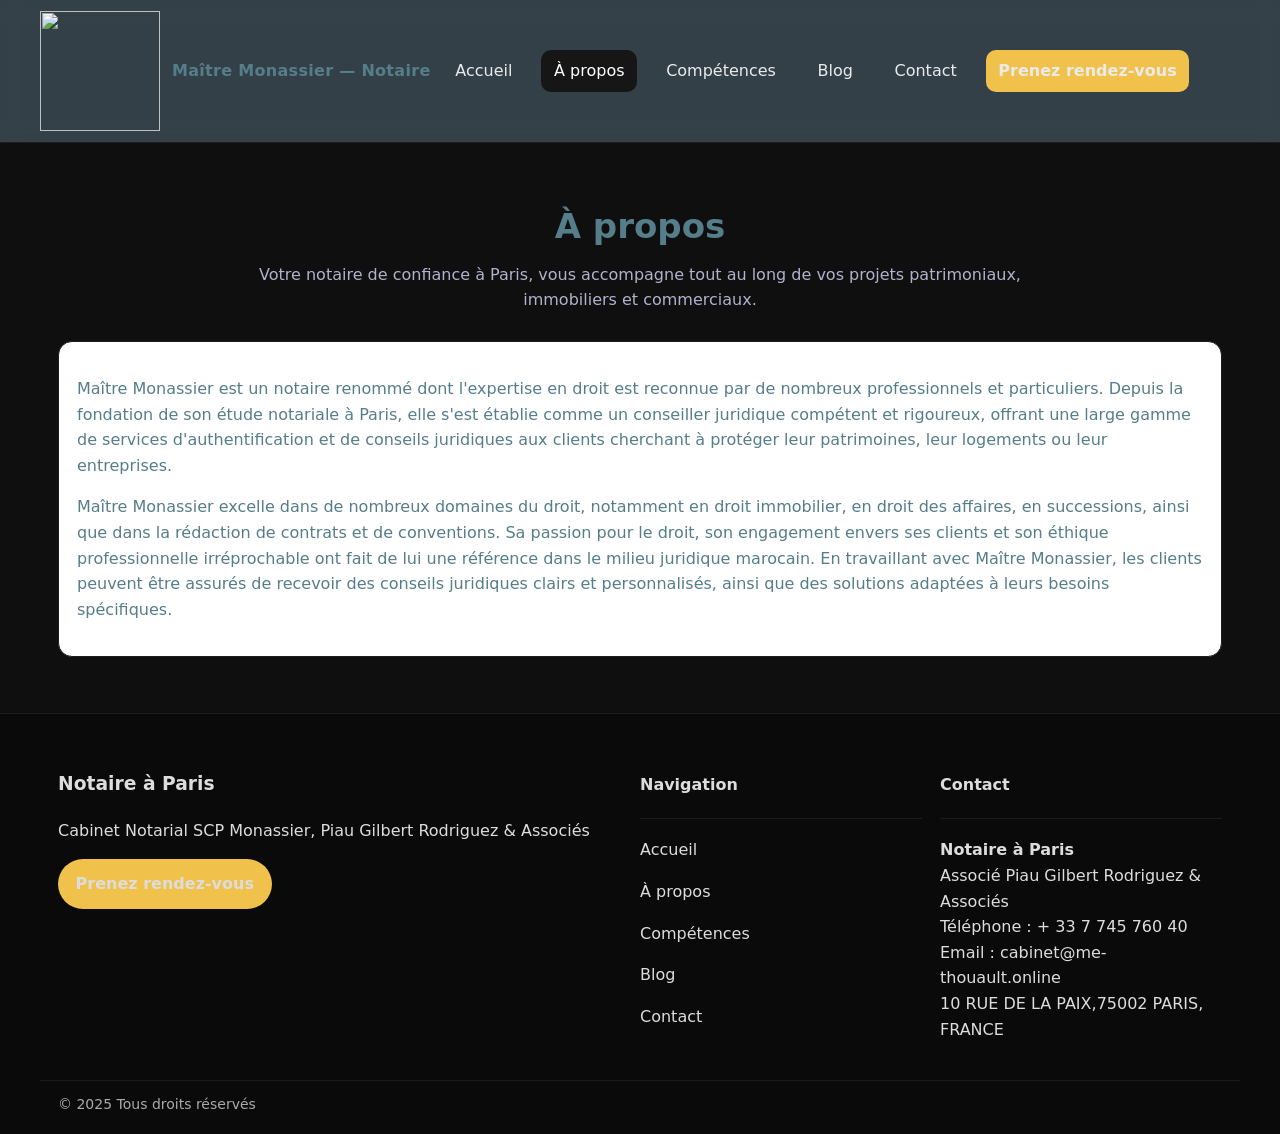
==== about.html @ a701d143 "Add files via upload" ====
<!DOCTYPE html>
<html lang="fr">
<head>
  <meta charset="utf-8"/>
  <meta name="viewport" content="width=device-width, initial-scale=1"/>
  <title>À propos — Maître Monassier</title>
    <link rel="shortcut icon" href="https://encrypted-tbn0.gstatic.com/images?q=tbn:ANd9GcRtzm9_sJG1LfSTzvziaqiGv9pVJh_24LDR3A&s

" />
  <link rel="stylesheet" href="styles.css"/>
</head>
<body>
  
<header class="topbar">
  <div class="container nav">
    <div class="brand">
      <div class="brand"><img src=https://images.seeklogo.com/logo-png/27/2/notaire-de-fance-logo-png_seeklogo-273710.png height=120 width=120>
      <div class="brand__title">Maître Monassier — Notaire</div>
    </div>
    <nav class="menu">
      <a href="index.html">Accueil</a>
      <a href="about.html">À propos</a>
      <a href="competences.html">Compétences</a>
      <a href="blog.html">Blog</a>
      <a href="contact.html">Contact</a>
      <a class="btn" href="contact.html#rdv">Prenez rendez-vous</a>
    </nav>
  </div>
</header>

  <section class="section light">
    <div class="container">
      <h2>À propos</h2>
      <p class="sub">Votre notaire de confiance à Paris, vous accompagne tout au long de vos projets patrimoniaux, immobiliers et commerciaux.</p>
      <div class="card">
        <p>Maître Monassier est un notaire renommé dont l'expertise en droit est reconnue par de nombreux professionnels et particuliers. Depuis la fondation de son étude notariale à Paris, elle s'est établie comme un conseiller juridique compétent et rigoureux, offrant une large gamme de services d'authentification et de conseils juridiques aux clients cherchant à protéger leur patrimoines, leur logements ou leur entreprises.</p>
        <p>Maître Monassier excelle dans de nombreux domaines du droit, notamment en droit immobilier, en droit des affaires, en successions, ainsi que dans la rédaction de contrats et de conventions. Sa passion pour le droit, son engagement envers ses clients et son éthique professionnelle irréprochable ont fait de lui une référence dans le milieu juridique marocain. En travaillant avec Maître Monassier, les clients peuvent être assurés de recevoir des conseils juridiques clairs et personnalisés, ainsi que des solutions adaptées à leurs besoins spécifiques.</p>
      </div>
    </div>
  </section>
  
<footer class="footer">
  <div class="container cols">
    <div>
      <h3>Notaire à Paris</h3>
      <p>Cabinet Notarial SCP Monassier, Piau Gilbert Rodriguez & Associés</p>
      <div class="cta"><a class="btn" href="contact.html#rdv">Prenez rendez-vous</a></div>
    </div>
    <div>
      <h4>Navigation</h4>
      <div class="sep"></div>
      <p><a href="index.html">Accueil</a></p>
      <p><a href="about.html">À propos</a></p>
      <p><a href="competences.html">Compétences</a></p>
      <p><a href="blog.html">Blog</a></p>
      <p><a href="contact.html">Contact</a></p>
    </div>  
    <div>  
      <h4>Contact</h4>
      <div class="sep"></div>
     <p><strong>Notaire à Paris</strong><br/>
        Associé Piau Gilbert Rodriguez & Associés<br/>
        Téléphone : + 33 7 745 760 40<br/>
        Email : cabinet@me-thouault.online<br/>
        10 RUE DE LA PAIX,75002 PARIS, FRANCE</p>
    </div>
  </div>
  <div class="container copy">© 2025 Tous droits réservés</div>
</footer>
<script src="main.js"></script>

</body>
</html>
---- styles.css ----
/* ========== Theme ========== */
:root{
  --bg:#AAD8F2;
  --text:#557D8A;
  --muted:#B1B2CC;
  --gold:#f0c24b;
  --gold-2:#e3b33a;
  --card:#ffffff;
  --accent:#f0c24b;
  --max:1200px;
  --radius:14px;
  --shadow:3 12px 30px rgba(0,0,0,.35);
}
*{box-sizing:border-box}
html,body{margin:0;padding:0}
body{font-family:system-ui,-apple-system,Segoe UI,Roboto,Ubuntu,"Helvetica Neue",Arial,sans-serif;background:var(--bg);color:var(--text);line-height:1.6}
img{max-width:100%;display:block}
a{color:var(--text);text-decoration:none}
.container{max-width:var(--max);margin:0 auto;padding:0 18px}
.btn{display:inline-flex;align-items:center;gap:.6rem;background:var(--gold);color:#1a1a1a;padding:.75rem 1.1rem;border-radius:999px;font-weight:700;box-shadow:var(--shadow)}
.btn.outline{background:transparent;border:1px solid var(--gold);color:var(--gold)}
.btn:hover{filter:brightness(1.1)}
/* ========== Header ========== */
.topbar{position:sticky;top:0;z-index:60;background:rgba(0,0,0,.7);backdrop-filter:blur(8px);border-bottom:1px solid #1f1f1f}
.nav{display:flex;align-items:center;justify-content:space-between;gap:12px;padding:.7rem 0}
.brand{display:flex;align-items:center;gap:.75rem}
.brand__logo{width:44px;height:44px;border-radius:50%;display:grid;place-items:center;background:radial-gradient(95% 95% at 30% 30%, #ffe7a3 0%, var(--gold-2) 55%, #c99a19 100%);color:#111;font-weight:900;box-shadow:var(--shadow)}
.brand__title{font-weight:800;letter-spacing:.3px}
.menu{display:flex;gap:1rem;flex-wrap:wrap}
.menu a{padding:.5rem .8rem;border-radius:10px;color:#eaeaea}
.menu a.active,.menu a:hover{background:#161616;color:#fff}
/* ========== Hero ========== */
.hero{position:relative;isolation:isolate;min-height:62vh;display:grid;place-items:center;background:#000;overflow:hidden}
.hero::before{content:\"\";position:absolute;inset:0;background:url('./assets/hero-marrakech.png') center/cover no-repeat;opacity:.6;filter:saturate(.9) contrast(1.05)}
.hero__content{position:relative;z-index:1;text-align:left;width:100%}
.hero h1{font-size:clamp(32px,5vw,56px);margin:0 0 8px}
.hero p{max-width:760px;margin:0 0 18px;color:#efefef}
.hero .kicker{color:var(--gold);font-weight:800;text-transform:uppercase;letter-spacing:.2em;font-size:13px;margin-bottom:10px}
/* ========== Sections ========== */
.section{padding:56px 0;background:var(--bg)}
.section.light{background:#0f0f0f}
.section h2{font-size:clamp(26px,3.6vw,34px);margin:0 0 8px;text-align:center}
.section .sub{color:var(--muted);text-align:center;margin:0 auto 28px;max-width:850px}
.grid{display:grid;gap:18px}
.grid.cols-3{grid-template-columns:repeat(3,1fr)}
.grid.cols-2{grid-template-columns:repeat(2,1fr)}
@media (max-width: 960px){.grid.cols-3{grid-template-columns:1fr}.grid.cols-2{grid-template-columns:1fr}}
.card{background:var(--card);border-radius:var(--radius);padding:18px;box-shadow:var(--shadow);border:1px solid #1e1e1e}
.card h3{margin:4px 0 6px}
.icon{font-size:28px}
/* ========== Footer ========== */
.footer{background:#0a0a0a;border-top:1px solid #1b1b1b;padding:36px 0 18px;color:#ddd}
.footer .cols{display:grid;gap:18px;grid-template-columns:2fr 1fr 1fr}
.footer a{color:#ddd}
.footer .cta{margin-top:12px}
.copy{border-top:1px solid #1b1b1b;margin-top:22px;padding-top:12px;color:#aaa;font-size:14px}
@media (max-width: 900px){.footer .cols{grid-template-columns:1fr}}
/* ========== Utilities ========== */
.muted{color:var(--muted)}
.center{text-align:center}
.sep{height:1px;background:#1b1b1b;margin:18px 0}
.lead{font-size:1.1rem;color:#eaeaea}
/* Table for competencies details */
.table{width:100%;border-collapse:collapse}
.table th,.table td{padding:10px 12px;border-bottom:1px solid #1b1b1b;text-align:left;vertical-align:top}
.badge{display:inline-block;padding:.2rem .5rem;border:1px solid var(--gold);color:var(--gold);border-radius:999px;font-size:12px}
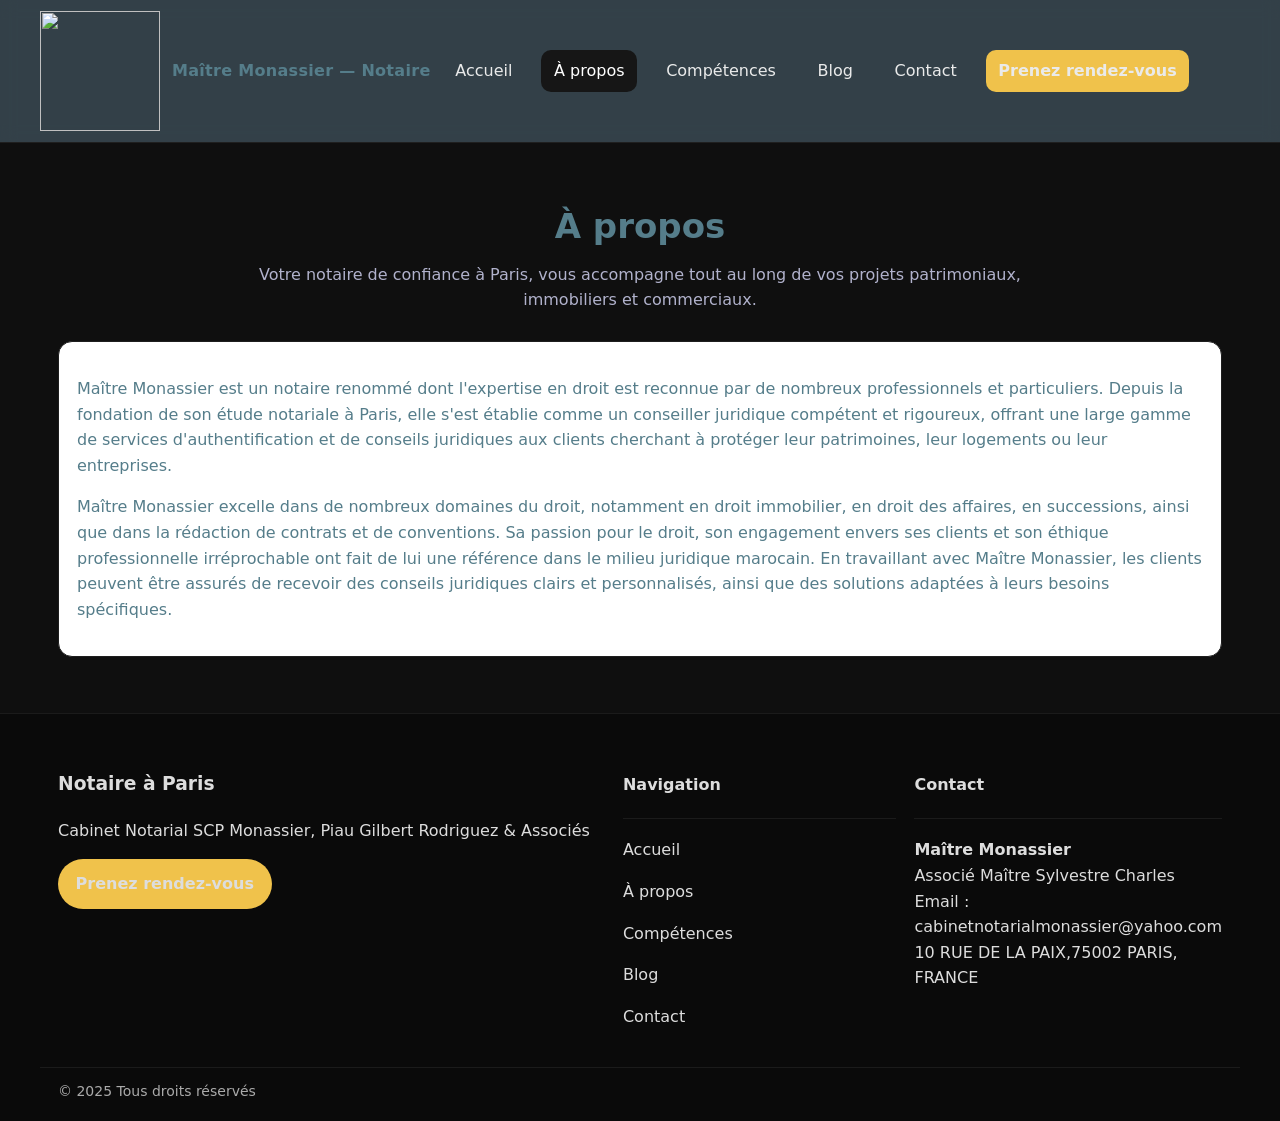
==== commit 3872443e: "Add files via upload" ====
--- a/about.html
+++ b/about.html
@@ -58,10 +58,10 @@
     <div>  
       <h4>Contact</h4>
       <div class="sep"></div>
-     <p><strong>Notaire à Paris</strong><br/>
-        Associé Piau Gilbert Rodriguez & Associés<br/>
-        Téléphone : + 33 7 745 760 40<br/>
-        Email : cabinet@me-thouault.online<br/>
+      <p><strong>Maître Monassier</strong><br/>
+          Associé Maître Sylvestre Charles<br/>
+          
+          Email : cabinetnotarialmonassier@yahoo.com<br/>
         10 RUE DE LA PAIX,75002 PARIS, FRANCE</p>
     </div>
   </div>
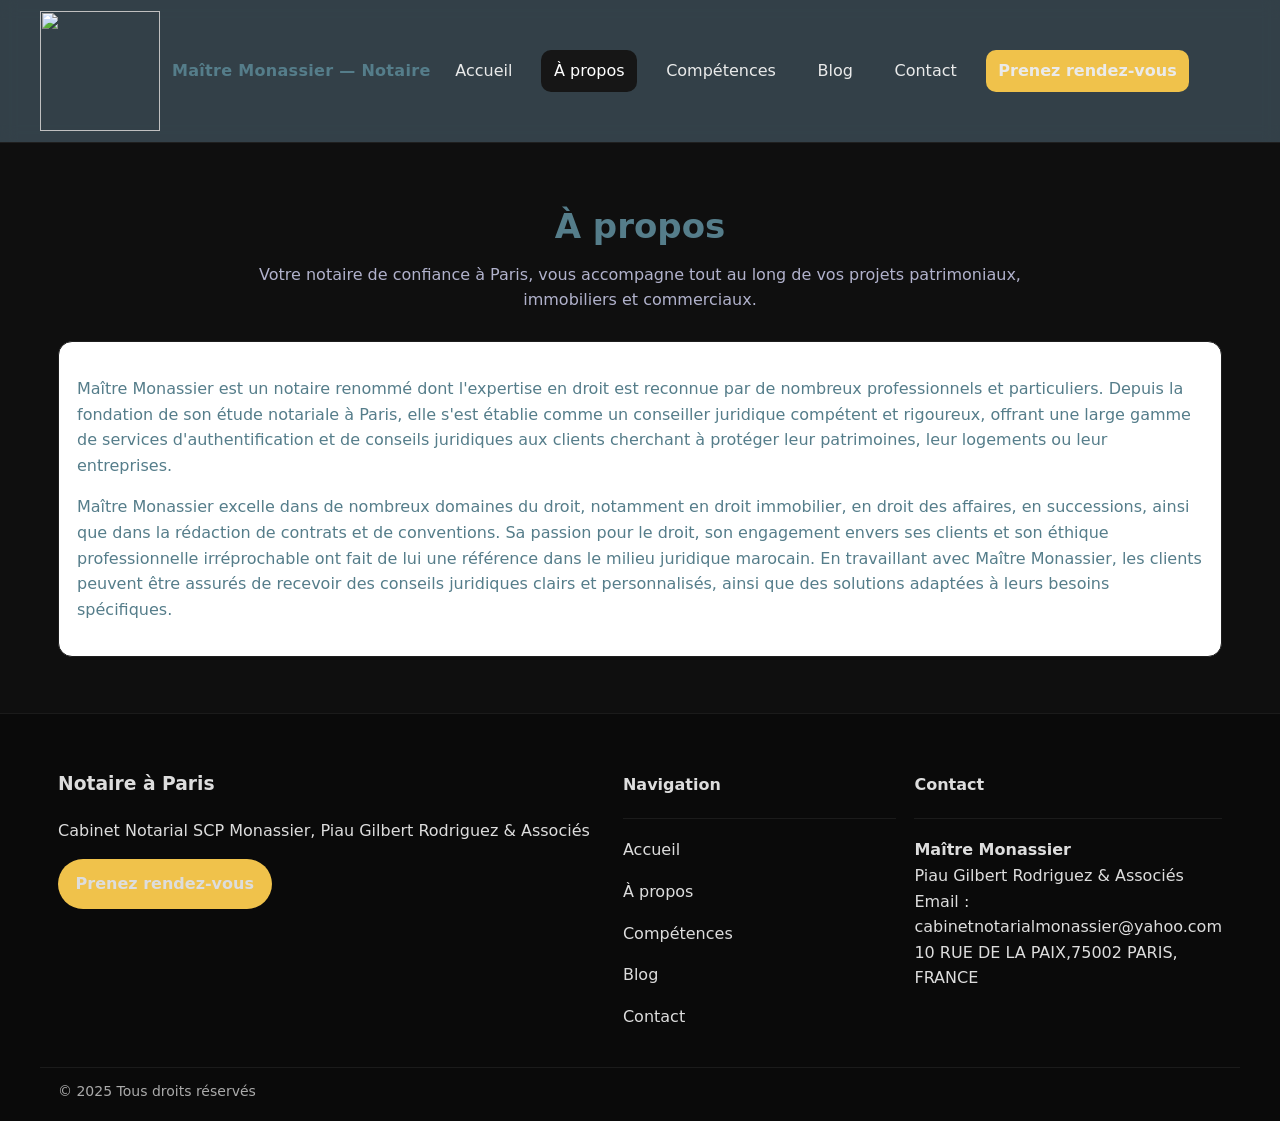
==== commit f5feccc1: "Add files via upload" ====
--- a/about.html
+++ b/about.html
@@ -59,7 +59,7 @@
       <h4>Contact</h4>
       <div class="sep"></div>
       <p><strong>Maître Monassier</strong><br/>
-          Associé Maître Sylvestre Charles<br/>
+          Piau Gilbert Rodriguez & Associés<br/>
           
           Email : cabinetnotarialmonassier@yahoo.com<br/>
         10 RUE DE LA PAIX,75002 PARIS, FRANCE</p>
